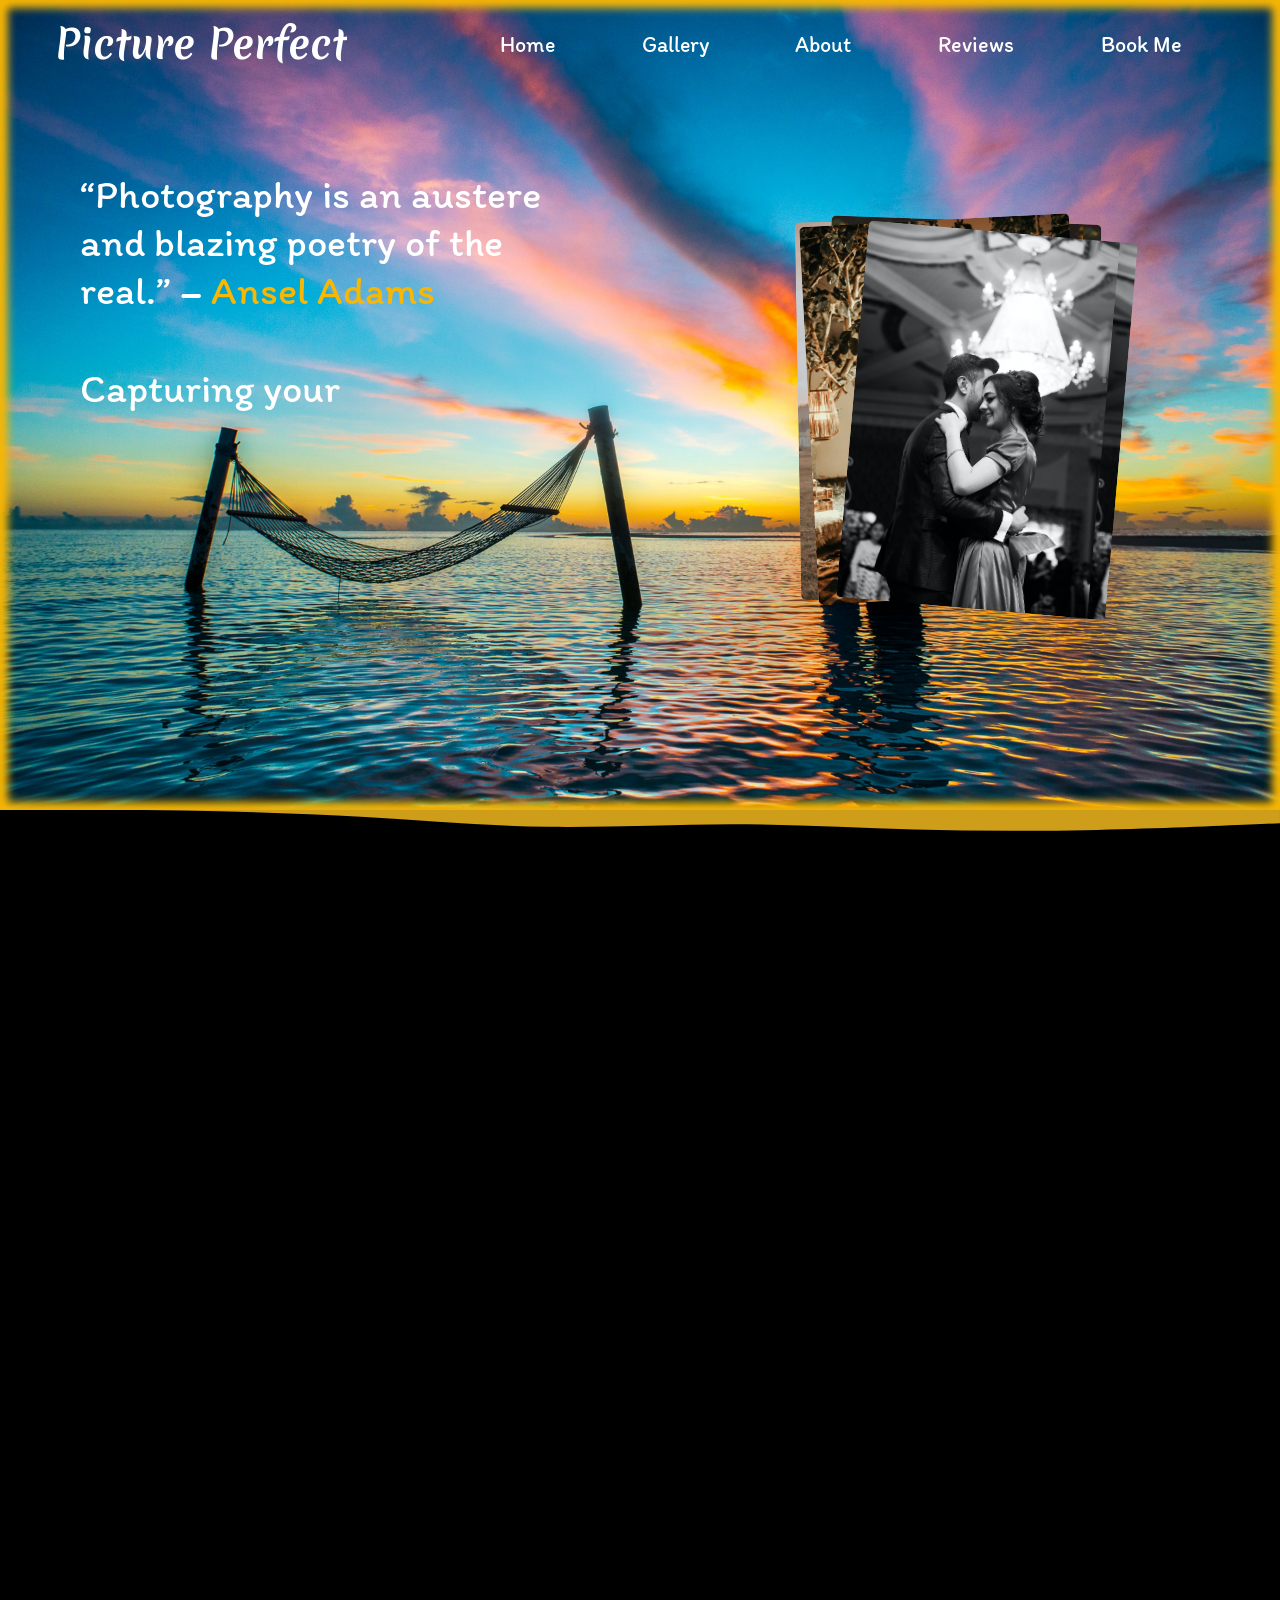
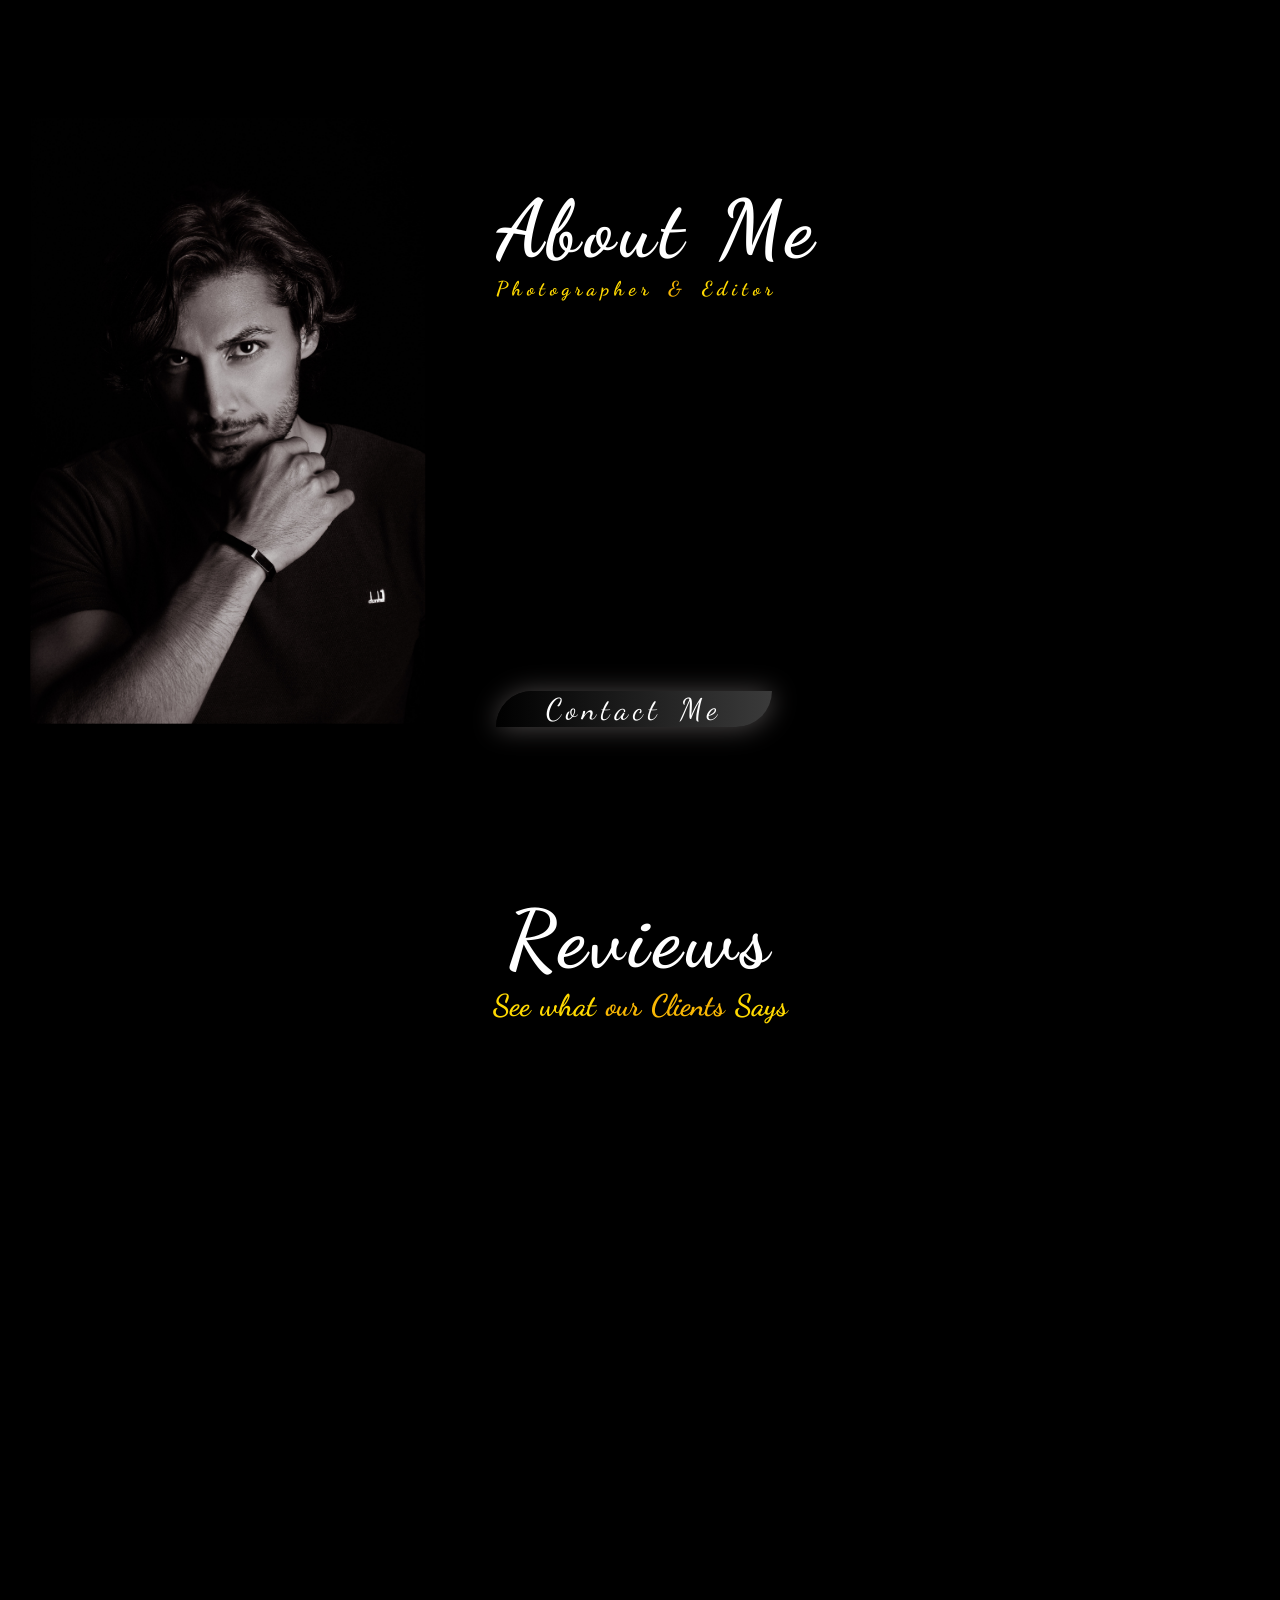
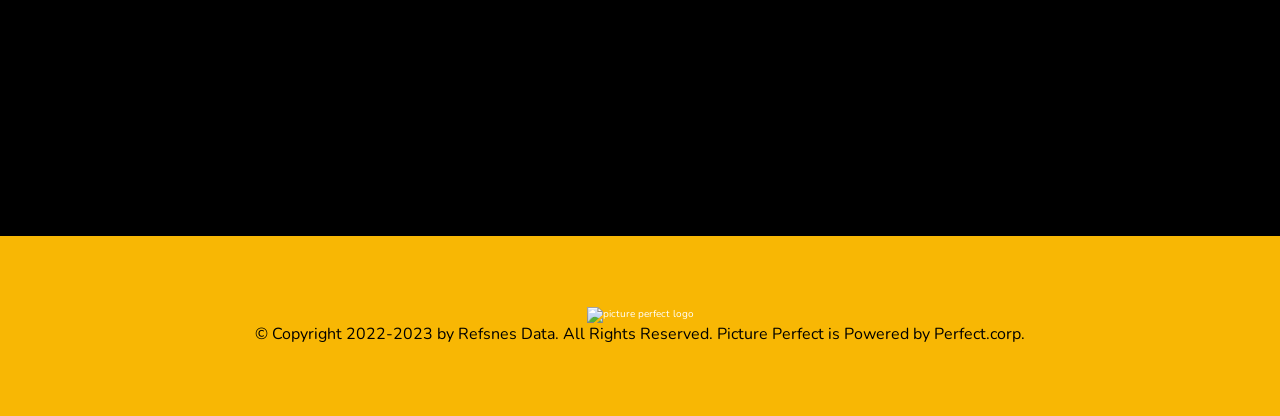
==== html/home.htm @ 1711f11c "fixed problem with connectivity with php" ====
<!DOCTYPE html>
<html lang="en">
  <head>
    <meta charset="UTF-8" />
    <meta http-equiv="X-UA-Compatible" content="IE=edge" />
    <meta name="viewport" content="width=device-width, initial-scale=1.0" />
    <!-- fav-icon -->
    <link
      rel="icon"
      type="image/png"
      href="../media/images/Review/fav-icon.ico"
    />
    <!-- loading scrren css -->
    <link rel="stylesheet" href="../css/Loader.css" />
    <!-- mouse trail css -->
    <link rel="stylesheet" href="../css/MouseTrailer.css" />
    <!-- home page css -->
    <link rel="stylesheet" href="../css/Home.css" />
    <!-- fading animation css -->
    <link rel="stylesheet" href="https://unpkg.com/aos@next/dist/aos.css" />
    <!-- image gallery css -->
    <link rel="stylesheet" href="../css/jquery.flipster.min.css" />
    <!-- Font Awesome Icon Library -->
    <link
      rel="stylesheet"
      href="https://cdnjs.cloudflare.com/ajax/libs/font-awesome/4.7.0/css/font-awesome.min.css"
    />
    <title>Picture Perfect</title>
    <!-- loading screen js -->
    <script src="../js/PreLoader.js" defer></script>
    <!-- mouse trail js -->
    <script src="../js/MouseTrailer.js" defer></script>
    <!-- home page related js -->
    <script src="../js/Home.js" defer></script>
  </head>
  <body>
    <!-- loader html -->
    <div class="loader"></div>

    <!-- mouse trail html -->
    <div id="trailer"></div>
    <!-- nav bar for mobile devices -->
    <div class="container">
      <a class="toogleBox">
        <span class="icon"></span>
      </a>
      <ul class="navItems">
        <li>
          <a href="#">
            <i class="fa fa-home" style="--i: 1"></i>
            <span style="--g: 1">home</span>
          </a>
        </li>
        <li>
          <a href="#">
            <i class="fa fa-home" style="--i: 2"></i>
            <span style="--g: 2">Gallery</span>
          </a>
        </li>
        <li>
          <a href="#">
            <i class="fa fa-user" style="--i: 3"></i>
            <span style="--g: 3">about</span>
          </a>
        </li>
        <li>
          <a href="#">
            <i class="fa fa-folder" style="--i: 4"></i>
            <span style="--g: 4">portfolio</span>
          </a>
        </li>
        <li>
          <a href="#">
            <i class="fa fa-globe" style="--i: 5"></i>
            <span style="--g: 5">blog</span>
          </a>
        </li>
      </ul>
    </div>
    <!-- header html includes nav bar and hero section -->
    <header id="Home">
      <nav>
        <h1>Picture Perfect</h1>
        <ul class="nav-bar-big">
          <li><a href="#Home">Home</a></li>
          <li><a href="#Gallery">Gallery</a></li>
          <li><a href="#About">About</a></li>
          <li><a href="../php/review.php">Reviews</a></li>
          <li><a href="../php/bookMe.php">Book Me</a></li>
        </ul>
      </nav>
      <section>
        <div class="main-text">
          <p class="main-quote">
            “Photography is an austere and blazing poetry of the real.” –
            <span class="quote-author">Ansel Adams</span>
          </p>
          <div>Capturing your</div>
          <div class="auto-type"></div>
        </div>
        <div class="main-img">
          <div class="card-group">
            <div class="little-card card"></div>
            <div class="big-card card"></div>
            <div class="little-card card"></div>
            <div class="big-card card"></div>
            <div class="little-card card"></div>
            <div class="big-card card"></div>
            <div class="little-card card"></div>
            <div class="big-card card"></div>
          </div>
        </div>
      </section>
    </header>

    <!-- small curver below hero section  -->
    <div class="spacer layer1"></div>
    <main>
      <!-- gallery section which got changed to category section at later point so dont get confused by attribute names -->
      <section id="Gallery" data-aos="fade-right">
        <h2 class="-heading">Category</h2>
        <h5 class="-sub-heading">Choose <span>your</span> Occasion</h5>
        <div>
          <div id="image-track">
            <img
              class="gallery-image"
              src="../media/images/Header/image1.jpg"
              draggable="false"
            />
            <img
              class="gallery-image"
              src="../media/images/Header/image2.jpg"
              draggable="false"
            />
            <img
              class="gallery-image"
              src="../media/images/Header/image3.jpg"
              draggable="false"
            />
            <img
              class="gallery-image"
              src="../media/images/Header/image4.jpg"
              draggable="false"
            />
            <img
              class="gallery-image"
              src="../media/images/Header/image5.jpg"
              draggable="false"
            />
            <img
              class="gallery-image"
              src="../media/images/Header/image6.jpg"
              draggable="false"
            />
            <img
              class="gallery-image"
              src="../media/images/Header/image7.jpg"
              draggable="false"
            />
            <img
              class="gallery-image"
              src="../media/images/Header/image8.jpg"
              draggable="false"
            />
          </div>
        </div>
        <!-- small curver below Category section  -->
        <div class="spacer layer1"></div>
      </section>

      <!-- about section of home page -->
      <section id="About">
        <article>
          <div class="about-image">
            <img
              src="../media/images/about/image1.jpg"
              alt="Image of Photographer"
            />
          </div>
          <div class="about-content">
            <h2 class="-heading">About <span class="me-text">Me</span></h2>
            <h5 class="sub-heading">Photographer <span>&</span> Editor</h5>
            <p class="about-text" data-aos="fade-left">
              My name is Mugambo and i am the photographer you are hearing about
              from everyone. All my qualification are of no value as my work can
              talk for me, atleast thats what i believe. I am good with all
              types of Occasion both as a guest and as a photographer clicking
              your photos like a chad in the corner. I hope that you like to
              work with best people and so you will contact me
            </p>
            <a class="anchor-btn" href="#" draggable="false">Contact Me</a>
          </div>
        </article>
      </section>

      <!-- static review section of page -->
      <section id="Reviews">
        <h2 class="-heading">Reviews</h2>
        <h5 class="-sub-heading">See what <span>our Clients</span> Says</h5>
        <div class="client-reviews">
          <div data-aos="fade-right">
            <div class="review">
              <div class="review-img"></div>
              <div class="reviewer-name">Narendra Modi</div>
              <div class="star">
                <span class="fa fa-star rating-checked"></span>
                <span class="fa fa-star rating-checked"></span>
                <span class="fa fa-star rating-checked"></span>
                <span class="fa fa-star rating-checked"></span>
                <span class="fa fa-star rating-checked"></span>
              </div>
              <p class="reviewer-comment">
                Lorem ipsum dolor sit amet consectetur, adipisicing elit. A id
                odit eos? Voluptate enim ipsum id autem neque incidunt, eveniet
                odit dignissimos minus mollitia sunt aut a numquam dolorum quia
                doloribus quidem? Provident, hic itaque! Numquam in magnam
                aliquid corrupti dolore? Molestiae dolorem quod sapiente repella
              </p>
            </div>
          </div>
          <div data-aos="fade-left">
            <div class="review">
              <div class="review-img"></div>
              <div class="reviewer-name">Narendra Modi</div>
              <div class="star">
                <span class="fa fa-star rating-checked"></span>
                <span class="fa fa-star rating-checked"></span>
                <span class="fa fa-star rating-checked"></span>
                <span class="fa fa-star rating-checked"></span>
                <span class="fa fa-star"></span>
              </div>
              <p class="reviewer-comment">
                Lorem ipsum dolor sit amet consectetur, adipisicing elit. A id
                odit eos? Voluptate enim ipsum id autem neque incidunt, eveniet
                odit dignissimos minus mollitia sunt aut a numquam dolorum quia
                doloribus quidem? Provident, hic itaque! Numquam in magnam
                aliquid corrupti dolore? Molestiae dolorem quod sapiente repella
              </p>
            </div>
          </div>
          <div data-aos="fade-right">
            <div class="review">
              <div class="review-img"></div>
              <div class="reviewer-name">Narendra Modi</div>
              <div class="star">
                <span class="fa fa-star rating-checked"></span>
                <span class="fa fa-star rating-checked"></span>
                <span class="fa fa-star rating-checked"></span>
                <span class="fa fa-star rating-checked"></span>
                <span class="fa fa-star rating-checked"></span>
              </div>
              <p class="reviewer-comment">
                Lorem ipsum dolor sit amet consectetur, adipisicing elit. A id
                odit eos? Voluptate enim ipsum id autem neque incidunt, eveniet
                odit dignissimos minus mollitia sunt aut a numquam dolorum quia
                doloribus quidem? Provident, hic itaque! Numquam in magnam
                aliquid corrupti dolore? Molestiae dolorem quod sapiente repella
              </p>
            </div>
          </div>
          <div data-aos="fade-left">
            <div class="review">
              <div class="review-img"></div>
              <div class="reviewer-name">Narendra Modi</div>
              <div class="star">
                <span class="fa fa-star rating-checked"></span>
                <span class="fa fa-star rating-checked"></span>
                <span class="fa fa-star rating-checked"></span>
                <span class="fa fa-star rating-checked"></span>
                <span class="fa fa-star"></span>
              </div>
              <p class="reviewer-comment">
                Lorem ipsum dolor sit amet consectetur, adipisicing elit. A id
                odit eos? Voluptate enim ipsum id autem neque incidunt, eveniet
                odit dignissimos minus mollitia sunt aut a numquam dolorum quia
                doloribus quidem? Provident, hic itaque! Numquam in magnam
                aliquid corrupti dolore? Molestiae dolorem quod sapiente repella
              </p>
            </div>
          </div>
        </div>
      </section>
    </main>

    <!-- footer section of home page -->
    <footer>
      <div>
        <img
          class="logo"
          src="../media/images/Header/Logo.png"
          alt="picture perfect logo"
        />
      </div>
      <div class="footer-content">
        &copy; Copyright 2022-2023 by Refsnes Data. All Rights Reserved. Picture
        Perfect is Powered by Perfect.corp.
      </div>
    </footer>
    <!-- hero section auto typing text js code -->
    <script src="https://cdn.jsdelivr.net/npm/typed.js@2.0.12"></script>
    <!-- fading animation through out page js code -->
    <script src="https://unpkg.com/aos@next/dist/aos.js"></script>
    <!-- jquery is a dependency for image slider section -->
    <script src="https://code.jquery.com/jquery-2.2.4.min.js"></script>
    <!-- category section image slider js code -->
    <script src="../js/jquery.flipster.min.js"></script>
  </body>
</html>
---- css/Loader.css ----
.loader{
    position:fixed;
    top:0;
    left:0;
    width: 100vw;
    height:100vh;
    display: flex;
    justify-content: center;
    align-items: center;
    background-color: rgb(21, 20, 22);
    transition: opacity 0.75%,visibility 0.75s;
    z-index: 100000;
}

.loader-hidden{
    opacity:0;
    visibility: hidden;
}

.loader::after{
    content: "";
    width: 75px;
    height: 75px;
    border: 15px solid #d8cece;
    border-top-color: #7449f5;
    border-radius: 50%;
    animation: loading .75s ease infinite;
}

@keyframes loading {
    from{
        transform:rotate(0turn);
    }
    to{
        transform: rotate(1turn);
    }
}
---- css/MouseTrailer.css ----
#trailer{
    height:20px;
    width:20px;
    background-color:white;
    border-radius: 50%;
    position: fixed;
    left: 0px;
    top: 0px;
    z-index: 10000;
    pointer-events: none;
    opacity: 0;
    transition: opacity 500ms ease;
}

body:hover > #trailer{
    opacity: .3;
}
---- css/Home.css ----
/* Fonts used in Home page */
@import url("https://fonts.googleapis.com/css2?family=Nunito:ital,wght@0,400;0,700;1,400;1,700&display=swap");
@import url("https://fonts.googleapis.com/css2?family=Itim&display=swap");
@import url("https://fonts.googleapis.com/css2?family=Dancing+Script&family=Itim&display=swap");
@import url("https://fonts.googleapis.com/css2?family=Merienda:wght@900&display=swap");

/* resetting default values of browser  */
* {
  margin: 0;
  padding: 0;
  border: 0;
  box-sizing: border-box;
  scroll-behavior: smooth;
}
a {
  color: unset;
  text-decoration: none;
}

/* decalring variables that going to be used through out home page */
:root {
  font-size: 62.5%;
  --website-background-default-color: rgb(0, 0, 0);
  --website-text-default-color: white;
  --black: black;
  --linear-grad: linear-gradient(#000000, var(--changing-text-color));
  --nav-item-color: rgb(255, 255, 255);
  --main-image-height: 90vh;
  --main-heading-font-size: 4rem;
  --nav-components: 2.2rem;
  --changing-text-color: #f8b704;
  --changing-text-size: 5rem;
  --border: 0.1rem;
  --border-radius: 0.5rem;
  --secondary-headings: 3rem;
  --special-margin: 5rem;
  --aspect-ratio: 16/9;
  --font-itim: "Itim", cursive;
  --font-currsive: "Dancing Script", cursive;
  --font-Nunito: "Nunito", sans-serif;
  --width-100vw: 100vw;
  --letter-spacing: 5px;
  --gap: 1vmin;
  --text-size: 3rem;
  --word-spacing: 0.5rem;
  --medium: medium;
}

::selection {
  background: hsla(50, 3%, 42%, 0.555);
}

body {
  font-family: var(--font-Nunito);
  overflow-x: hidden;
  background-color: var(--website-background-default-color);
  color: var(--website-text-default-color);
}

/* scrollbar design code here */
body::-webkit-scrollbar {
  width: 0.3rem;
}

body::-webkit-scrollbar-track {
  background-color: var(--changing-text-color);
}

body::-webkit-scrollbar-thumb {
  background-color: rgb(45, 85, 104);
  border-radius: var(--border-radius);
}

/* header section code including nav bar and hero section  */
header {
  background-image: url('../media/images/Header/main-img.jpg');
  background-size: cover;
  position: relative;
  width: var(--width-100vw);
  height: var(--main-image-height);
  font-family: var(--font-itim);
  box-shadow: 0 0 8px 8px var(--changing-text-color) inset;
}

header::after {
  content: "";
  position: absolute;
  top: 0;
  left: 0;
  height: inherit;
  width: inherit;
  /* background-color: rgb(0, 0, 0); */
  z-index: 1;
  /* opacity: 0.3; */
}

nav {
  margin-top: 1.5rem;
  position: absolute;
  top: 0;
  left: 0;
  width: var(--width-100vw);
  display: flex;
  justify-content: space-around;
  z-index: 2;
}

nav h1 {
  cursor: pointer;
  background-image: linear-gradient(
    45deg,
    rgb(255, 255, 255),
    rgb(255, 255, 255)
  );
  -webkit-background-clip: text;
  background-clip: text;
  color: transparent;
  font-family: "Merienda", cursive;
  font-size: var(--main-heading-font-size);
  z-index: 2;
}

nav ul {
  width: 60vw;
  list-style-type: none;
  display: flex;
  justify-content: space-around;
  align-items: center;
  font-size: var(--nav-components);
}

nav ul li {
  color: var(--nav-item-color);
  cursor: pointer;
  transition: all 0.2s ease-in-out;
  position: relative;
}

nav h1:hover {
  background-image: linear-gradient(
    45deg,
    rgb(255, 255, 255),
    var(--changing-text-color)
  );
  -webkit-background-clip: text;
  background-clip: text;
  color: transparent;
}

nav ul li::after {
  content: "";
  width: 0;
  height: 0;
  position: absolute;
  top: 100%;
  left: 50%;
  background-color: var(--changing-text-color);
  opacity: 0;
  transition: all 0.2s ease-in-out;
}

nav ul li:hover::after {
  content: "";
  width: 98%;
  height: 0.1rem;
  transform: translateX(-50%);
  background-color: var(--changing-text-color);
  opacity: 1;
}

nav ul li:hover {
  color: var(--changing-text-color);
  transform: scale(1.1, 1.1);
}

/* nav bar for mobile screens */

.container {
  height: 70px;
  width: 70px;
  background-color: #000000;
  border-radius: 50px;
  position: relative;
  transition: 0.4s ease;
  display: none;
  z-index: 1000;
}

.container.active {
  height: 420px;
}

.toogleBox {
  position: relative;
  display: block;
  height: 70px;
  width: 70px;
  border-radius: 50%;
}
.icon {
  position: absolute;
  height: 4px;
  width: 35px;
  top: 50%;
  left: 50%;
  transform: translate(-50%, -50%);
  background-color: rgb(255, 255, 255);
  border-radius: 50px;
}

.toogleBox.active .icon {
  width: 0;
}

.icon::before,
.icon::after {
  position: absolute;
  content: "";
  height: 4px;
  width: 35px;
  left: 50%;
  transform: translate(-50%, -50%);
  background-color: rgb(255, 255, 255);
  border-radius: 50px;
  transition: 0.3s;
}

.icon::before {
  top: 12px;
}

.icon::after {
  bottom: 8px;
}

.toogleBox.active .icon::before {
  width: 40px;
  transform: translate(-25px, 4px) rotate(45deg);
  transform-origin: right;
}

.toogleBox.active .icon::after {
  width: 40px;
  transform: translate(-25px, -5px) rotate(-45deg);
  transform-origin: right;
}

.navItems {
  width: 100%;
  visibility: hidden;
}

.container.active .navItems {
  visibility: visible;
}

li a i {
  position: relative;
  display: block;
  font-size: 18px;
  color: white;
  padding: 25px 0;
  width: 100%;
  text-align: center;
}

li a i::after {
  position: absolute;
  content: "";
  top: 50%;
  right: 0;
  width: 0x;
  height: 50%;
  transform: translateY(-50%);
  background-color: var(--changing-text-color);
  border-radius: 8px 0 0 8px;
}

li:hover a i::after {
  width: 8px;
  transition: 0.3s;
}

.container.active .navItems li a i {
  transform: scale(1);
  transition: 0.4s ease;
  color: rgb(255, 255, 255);
  transition-delay: calc(0.08s * var(--i));
}

.container.active .navItems li:hover a i {
  transition: 0.2s ease;
  color: var(--changing-text-color);
}

li a span {
  position: absolute;
  color: white;
  margin: 22px 0;
  font-size: 2rem;
  font-weight: 500;
  letter-spacing: 2px;
  background-color: rgba(0, 0, 0, 0.479);
  padding: 0 10px;
  border-radius: 50px;
}

.container.active .navItems li a span {
  transform: translateX(15px);
  transition: 0.4s ease;
  transition-delay: calc(0.08s * var(--g));
}

.container.active .navItems li:hover a span {
  transform: translateX(30px);
  transition: 0.2s ease;
  color: var(--changing-text-color);
}

header section {
  height: inherit;
  position: absolute;
  top: 7rem;
  width: var(--width-100vw);
  left: 0;
  display: flex;
  z-index: 2;
}

.main-text {
  width: 50%;
  font-size: var(--main-heading-font-size);
  color: var(--nav-item-color);
  padding: 10rem 8rem;
}

.main-quote {
  margin-bottom: 5rem;
}

.quote-author {
  color: var(--changing-text-color);
}

.auto-type {
  display: inline-block;
  font-size: var(--changing-text-size);
  color: var(--changing-text-color);
  font-weight: bold;
}

.main-img {
  width: 50%;
  display: grid;
  place-items: center;
}

.card-group,
.card {
  aspect-ratio: 5/7;
}

.card-group,
.big-card {
  width: 30vmin;
}

.card-group {
  position: absolute;
  top: 15rem;
}

.card {
  border-radius: var(--border-radius);
  position: absolute;
  transition: transform 800ms cubic-bezier(0.05, 0.43, 0.25, 0.95);
}

.big-card {
  width: 30vmin;
}

.big-card:nth-child(2) {
  background-image: url("../media/images/Header/image4.jpg");
  background-size: contain;
  transform: translateX(-10%) rotate(-1deg);
}

.big-card:nth-child(4) {
  background-image: url("../media/images/Header/image5.jpg");
  background-size: contain;
  transform: rotate(2deg);
}

.big-card:nth-child(6) {
  background-image: url("../media/images/Header/image3.jpg");
  background-size: contain;
  transform: translateX(-6%) rotate(-3deg);
}

.big-card:nth-child(8) {
  background-image: url("../media/images/Header/image1.jpg");
  background-size: contain;
  transform: translate(10%, 3%) rotate(5deg);
}

.card-group:hover > .card {
  box-shadow: -2vmin 2vmin 3vmin var(--website-background-default-color);
}

.card-group:hover > .big-card:nth-child(2) {
  transform: translate(-75%, 16%) rotate(-24deg);
}

.card-group:hover > .big-card:nth-child(4) {
  transform: translate(-25%, 8%) rotate(-8deg);
}

.card-group:hover > .big-card:nth-child(6) {
  transform: translate(25%, 8%) rotate(8deg);
}

.card-group:hover > .big-card:nth-child(8) {
  transform: translate(75%, 16%) rotate(24deg);
}

.little-card {
  width: 12vmin;
  top: 50%;
  left: 50%;
  transform: translate(-50%, -50%);
}

.little-card:nth-child(1) {
  background-image: url("../media/images/Header/image2.jpg");
  background-size: contain;
}

.little-card:nth-child(3) {
  background-image: url("../media/images/Header/image6.jpg");
  background-size: contain;
}

.little-card:nth-child(5) {
  background-image: url("../media/images/Header/image7.jpg");
  background-size: contain;
}

.little-card:nth-child(7) {
  background-image: url("../media/images/Header/image8.jpg");
  background-size: contain;
}

.card-group:hover > .little-card:nth-child(1) {
  transform: translate(200%, -160%) rotate(-15deg);
}

.card-group:hover > .little-card:nth-child(3) {
  transform: translate(160%, 140%) rotate(15deg);
}

.card-group:hover > .little-card:nth-child(5) {
  transform: translate(-200%, -150%) rotate(15deg);
}

.card-group:hover > .little-card:nth-child(7) {
  transform: translate(-280%, 140%) rotate(-15deg);
}

/* gallery section of page (remember that its now a category section but names are related to gallery) */

main #Gallery {
  font-family: var(--font-currsive);
  background-image: var(--linear-grad);
}

.-heading {
  letter-spacing: var(--letter-spacing);
}
.-heading {
  font-size: 8rem;
  text-align: center;
}
.-sub-heading {
  font-size: 3rem;
  color: rgb(255, 217, 0);
  text-align: center;
  word-spacing: 2px;
  margin-bottom: var(--special-margin);
}
.-sub-heading > span {
  color: var(--changing-text-color);
}
#image-track {
  display: flex;
  gap: var(--gap);
  padding: var(--gap);
}

.gallery-image {
  width: 40vmin;
  height: 56vmin;
  cursor: pointer;
  object-fit: cover;
  object-position: center;
  border-radius: var(--border-radius);
}

.gallery-image:hover {
  transform: scale(1.05);
}

/* about section of home page */

#About article {
  margin: var(--special-margin);
  display: flex;
  height: 60vh;
  gap: 5rem;
}

article .about-image {
  width: 35%;
  position: relative;
  border-radius: 10rem 0 10rem 0;
}

.about-image > img {
  position: absolute;
  top: 50%;
  left: 45%;
  transform: translate(-50%, -50%);
  width: 100%;
}
.about-content .-heading {
  font-size: 8rem;
  text-align: left;
  margin-bottom: 0;
}

.about-content .sub-heading {
  font-size: 2rem;
  color: rgb(255, 217, 0);
}
.sub-heading > span {
  color: var(--changing-text-color);
}
article .about-content {
  padding-top: 3rem;
  font-family: var(--font-currsive);
  font-size: var(--text-size);
  text-align: justify;
  width: 65%;
  word-spacing: var(--word-spacing);
  letter-spacing: var(--letter-spacing);
}

.about-text {
  margin-bottom: 3rem;
}

.anchor-btn {
  background-image: linear-gradient(90deg, black, #91919167);
  border-radius: 5rem 0 5rem 0;
  padding: 0 5rem;
  color: white;
  box-shadow: 0.1vmin 0.1vmin 3vmin rgb(77, 73, 73);
  transition: all 200ms ease-in-out;
}

.anchor-btn:hover {
  background-image: linear-gradient(90deg, black, #919191);
  box-shadow: 0.1vmin 0.1vmin 3vmin rgb(109, 103, 103);
}

.anchor-btn:active {
  box-shadow: inset 0.1vmin 0.1vmin rgb(102, 99, 99);
}

/* review section of page */
#Reviews {
  margin-top: 20rem;
  font-family: var(--font-currsive);
}

.client-reviews {
  display: grid;
  grid-template-columns: 1fr 1fr;
  gap: 1rem;
  padding: 5rem;
}

.review {
  width: 95%;
  background: #2c2c2b;
  border-radius: 16px;
  border: 1px solid rgba(0, 0, 0, 0.3);
  padding: 5%;
  position: relative;
  transition: all 0.2s ease-in-out;
}

.review:hover {
  transform: scale(1.02);
}

.review .review-img {
  width: 70px;
  height: 70px;
  border-radius: 50%;
  background-image: url("../media/images/Review/image2.jpg");
  background-size: cover;
}

.reviewer-name {
  font-size: var(--secondary-headings);
}

.star {
  position: absolute;
  top: 20%;
  left: 85%;
}

.rating-checked {
  color: var(--changing-text-color);
}

.reviewer-comment {
  font-size: var(--medium);
  font-family: var(--font-Nunito);
  transition: all 0.2s ease-in-out;
}

/* footer section of page */

footer {
  display: flex;
  flex-flow: column;
  justify-content: center;
  align-items: center;
  margin-top: 10rem;
  width: 100vw;
  height: 20vh;
  background-color: var(--changing-text-color);
}

footer > div {
  display: flex;
  justify-content: center;
}

.logo {
  max-width: clamp(200px, 30%, 30vw);
  height: auto;
}

footer .footer-content {
  color: var(--black);
  font-size: var(--medium);
  margin: 0 0.5rem;
}

/* curves below hero and category section of page code  */
.spacer{
  aspect-ratio: 960/70;
  background-repeat: no-repeat;
  background-position: center;
  background-size: cover;
}

.layer1 {
  background-image: url("../media/images/Header/wave-haikei.svg");
}

@media screen and (max-width:1035px) {
  .container {
    display: block;
    position: fixed;
    top: 10%;
    left: 10%;
    transform: translate(-50%, 0);
  }
  .nav-bar-big,
  .main-quote {
    display: none;
  }
  .main-text {
    margin-top: 10%;
  }

  #About article {
    flex-flow: column;
  }

  article .about-image {
    display: none;
  }
  article .about-content {
    width: 100%;
    position: relative;
  }
  .about-content > .-heading {
    text-align: center;
  }
  .sub-heading {
    text-align: center;
  }
  .anchor-btn {
    position: absolute;
    left: 50%;
    transform: translate(-50%, 0);
  }
  .star {
    position: absolute;
    top: 20%;
    left: 70%;
  }
}

@media screen and (max-width:680px) {
  .main-img{
    display: none;
  }

  .main-text{
    text-align: center;
    width: 100%;
  }
  .anchor-btn{
    display: none;
  }
  .client-reviews {
    display: grid;
    grid-template-columns: 1fr;
    gap: 1rem;
    padding: 5rem;
  }
}

@media screen and (max-width:556px) {

  .about-text{
    font-size: 25px;
  }

}

@media screen and (max-width:460px) {

  .about-text{
    font-family: var(--font-Nunito);
    font-size: 18px;
    word-spacing:0;
    letter-spacing:0;
  }
  .me-text{
    display: none;
  }

  footer{
    height: 30vh;
  }

}

@media screen and (max-height:414px) {

  .main-img{
    display: none;
  }

  .main-text{
    text-align: center;
    width: 100%;
  }
  .anchor-btn{
    display: none;
  }
  .client-reviews {
    display: grid;
    grid-template-columns: 1fr;
    gap: 1rem;
    padding: 5rem;
  }

  .main-text{
    padding:0;
  }

  .about-text{
    font-size: 30px;
    word-spacing:0;
    letter-spacing:0;
  }

  footer{
    height: 50vh;
  }

}
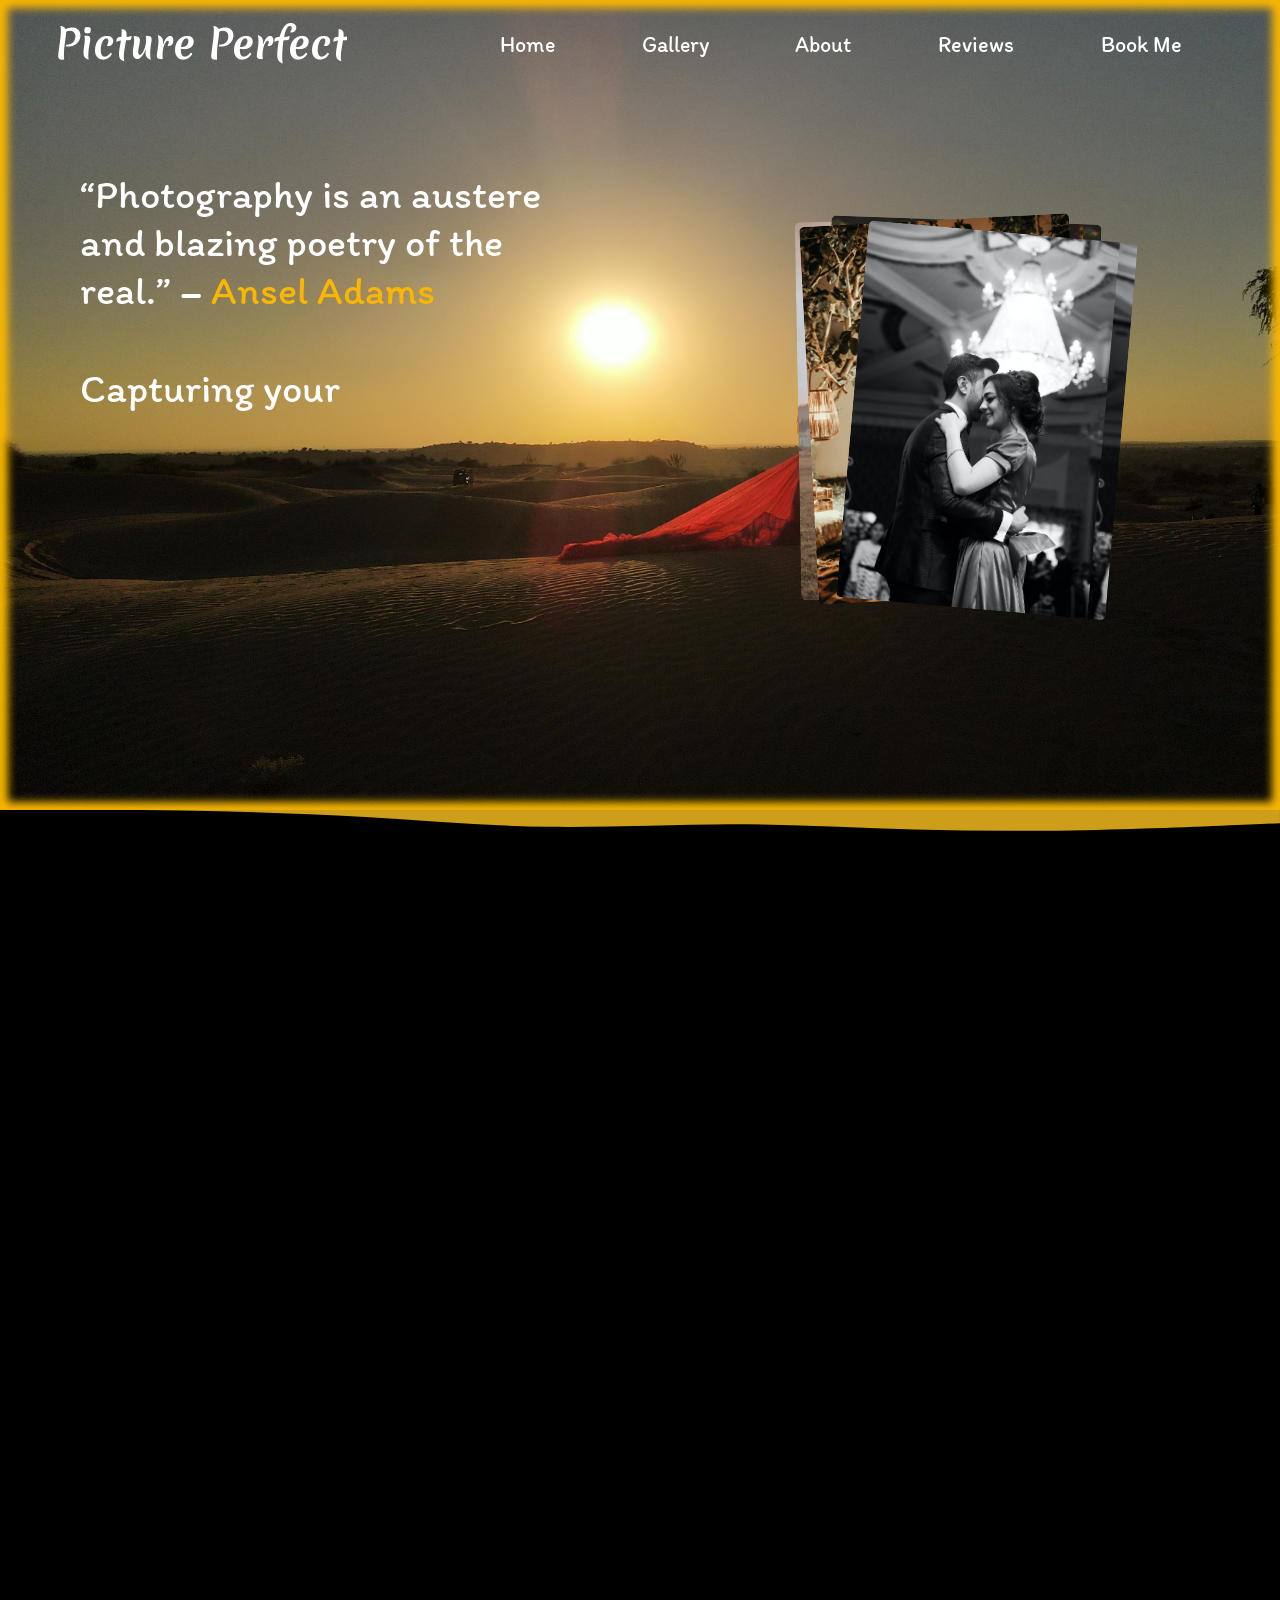
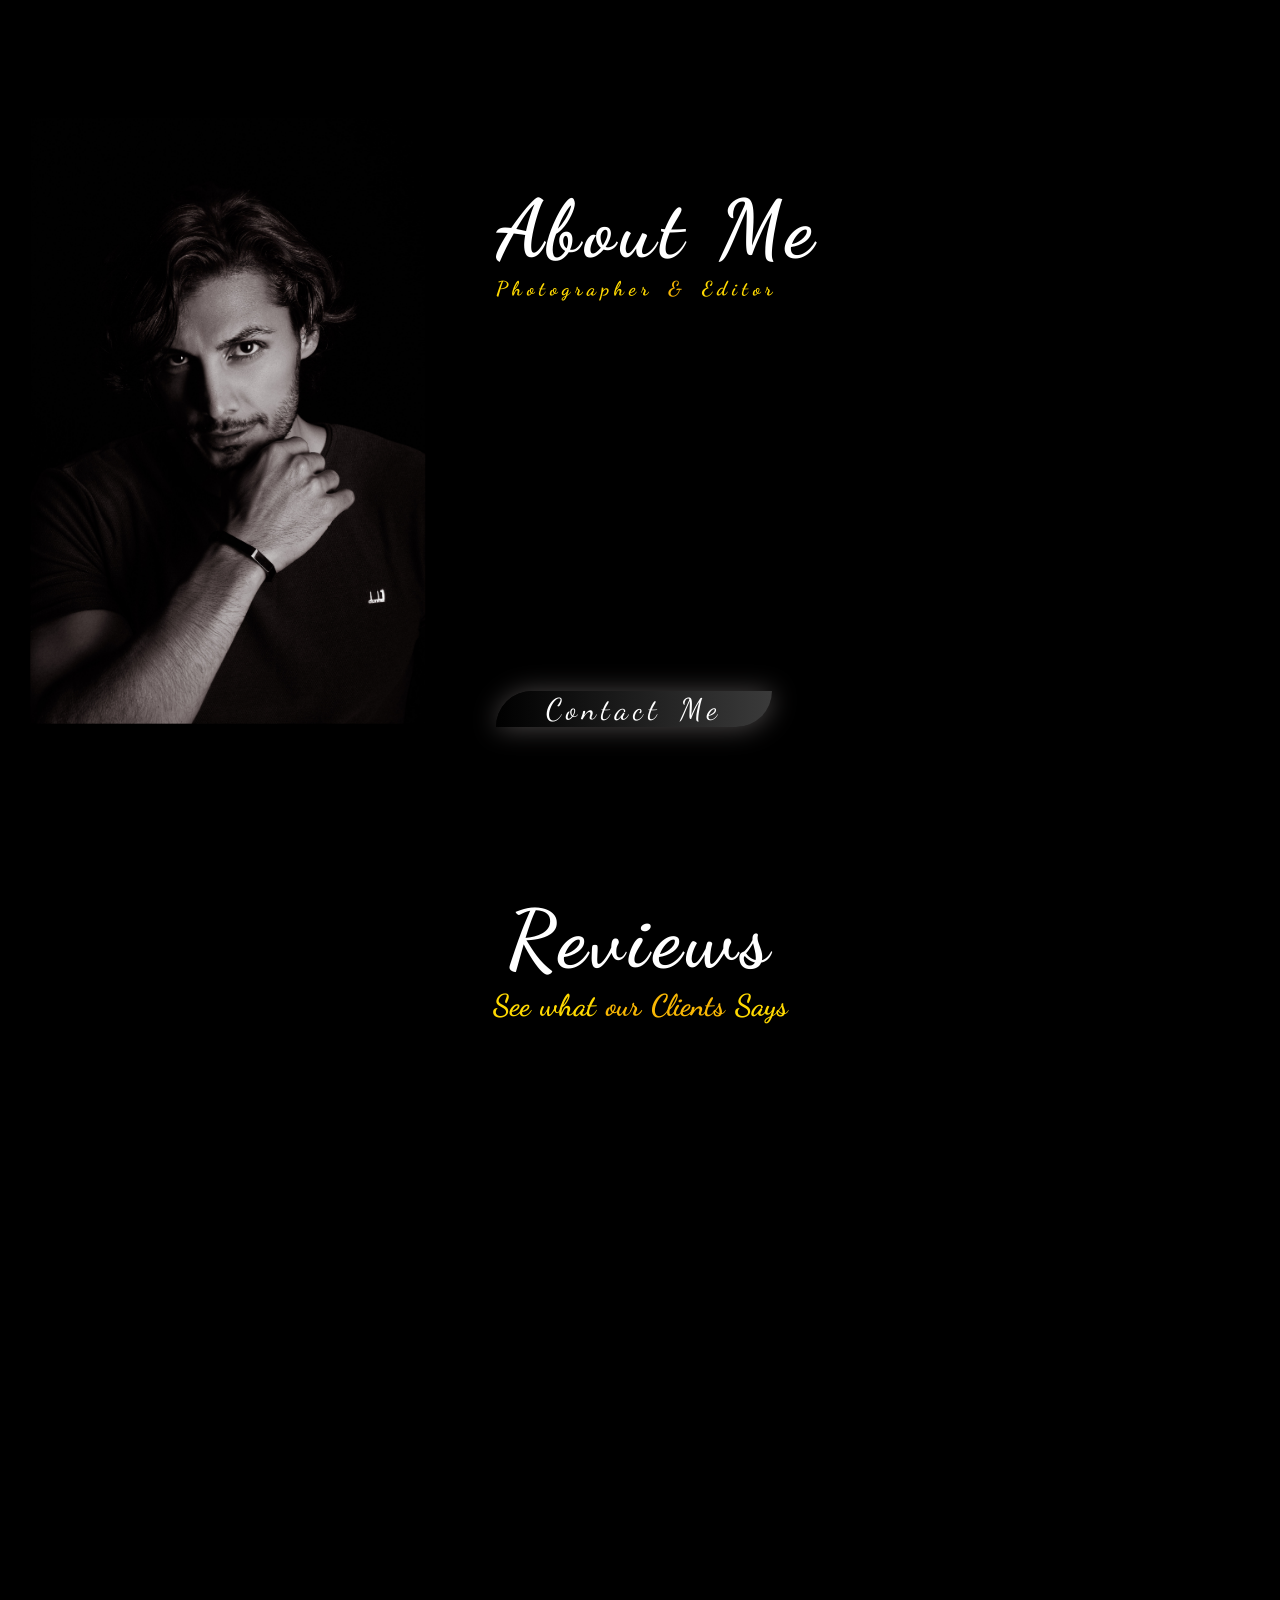
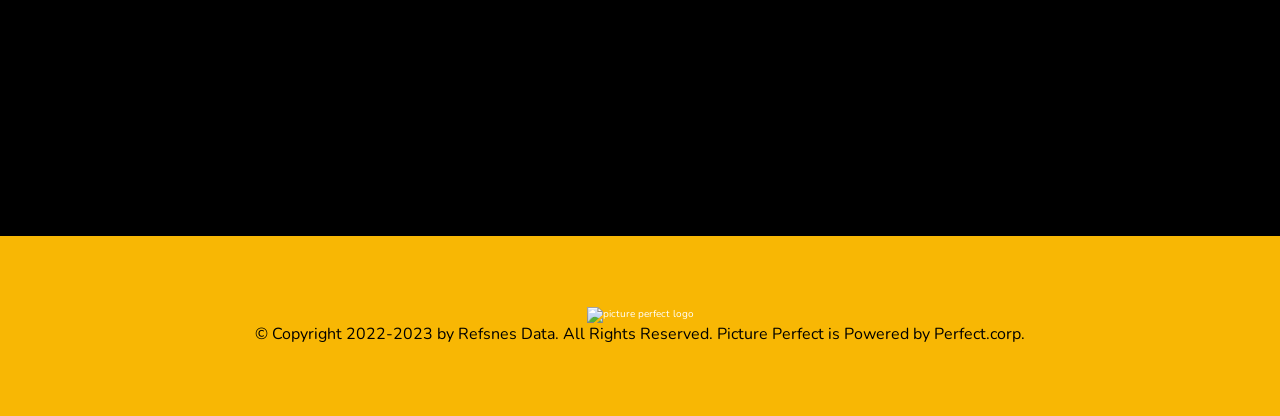
==== commit 92e5d7c2: "book me page and Payment Gateaway attached" ====
--- a/html/home.htm
+++ b/html/home.htm
@@ -87,7 +87,7 @@
           <li><a href="#Gallery">Gallery</a></li>
           <li><a href="#About">About</a></li>
           <li><a href="../php/review.php">Reviews</a></li>
-          <li><a href="../php/bookMe.php">Book Me</a></li>
+          <li><a href="../php/bookMe/bookMe.php">Book Me</a></li>
         </ul>
       </nav>
       <section>
--- a/css/Home.css
+++ b/css/Home.css
@@ -91,7 +91,7 @@
   width: inherit;
   /* background-color: rgb(0, 0, 0); */
   z-index: 1;
-  /* opacity: 0.3; */
+  /* opacity: 0.5; */
 }
 
 nav {
@@ -316,7 +316,7 @@
   transition: 0.2s ease;
   color: var(--changing-text-color);
 }
-
+/* hero section */
 header section {
   height: inherit;
   position: absolute;
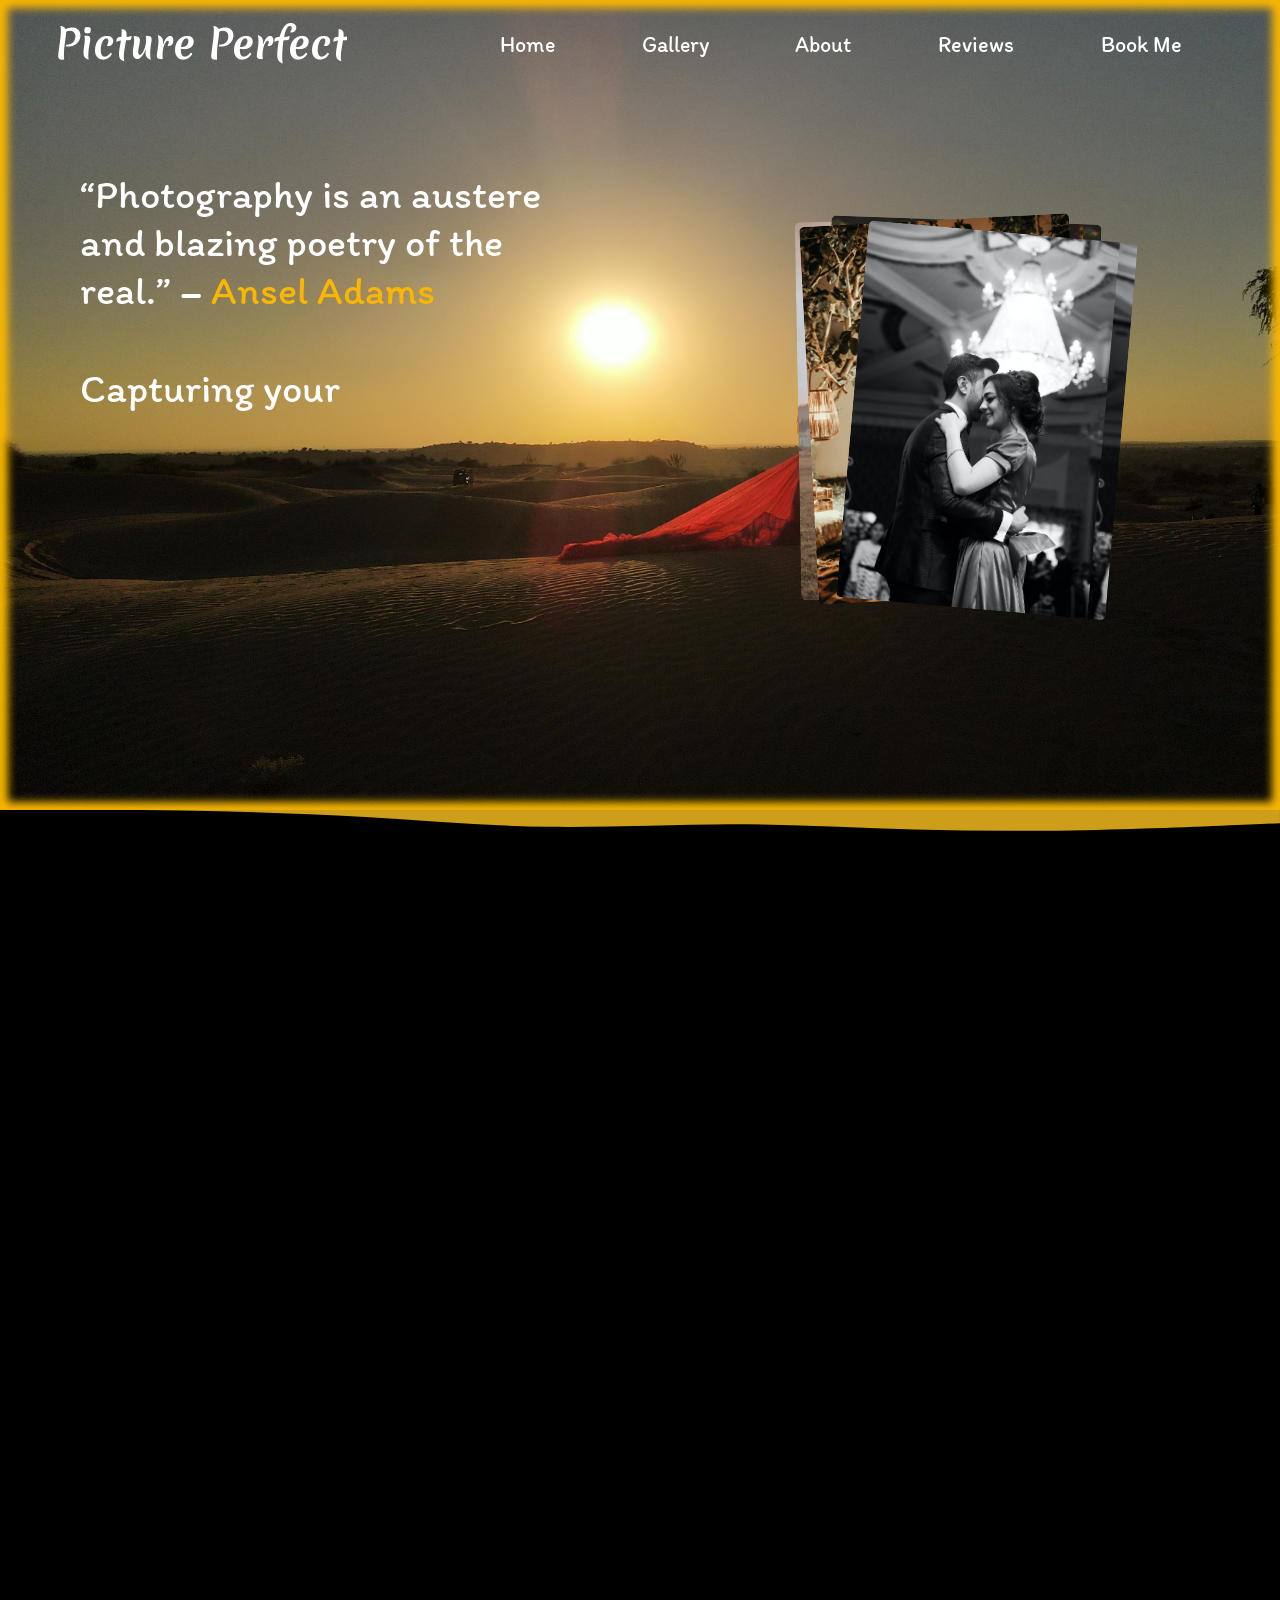
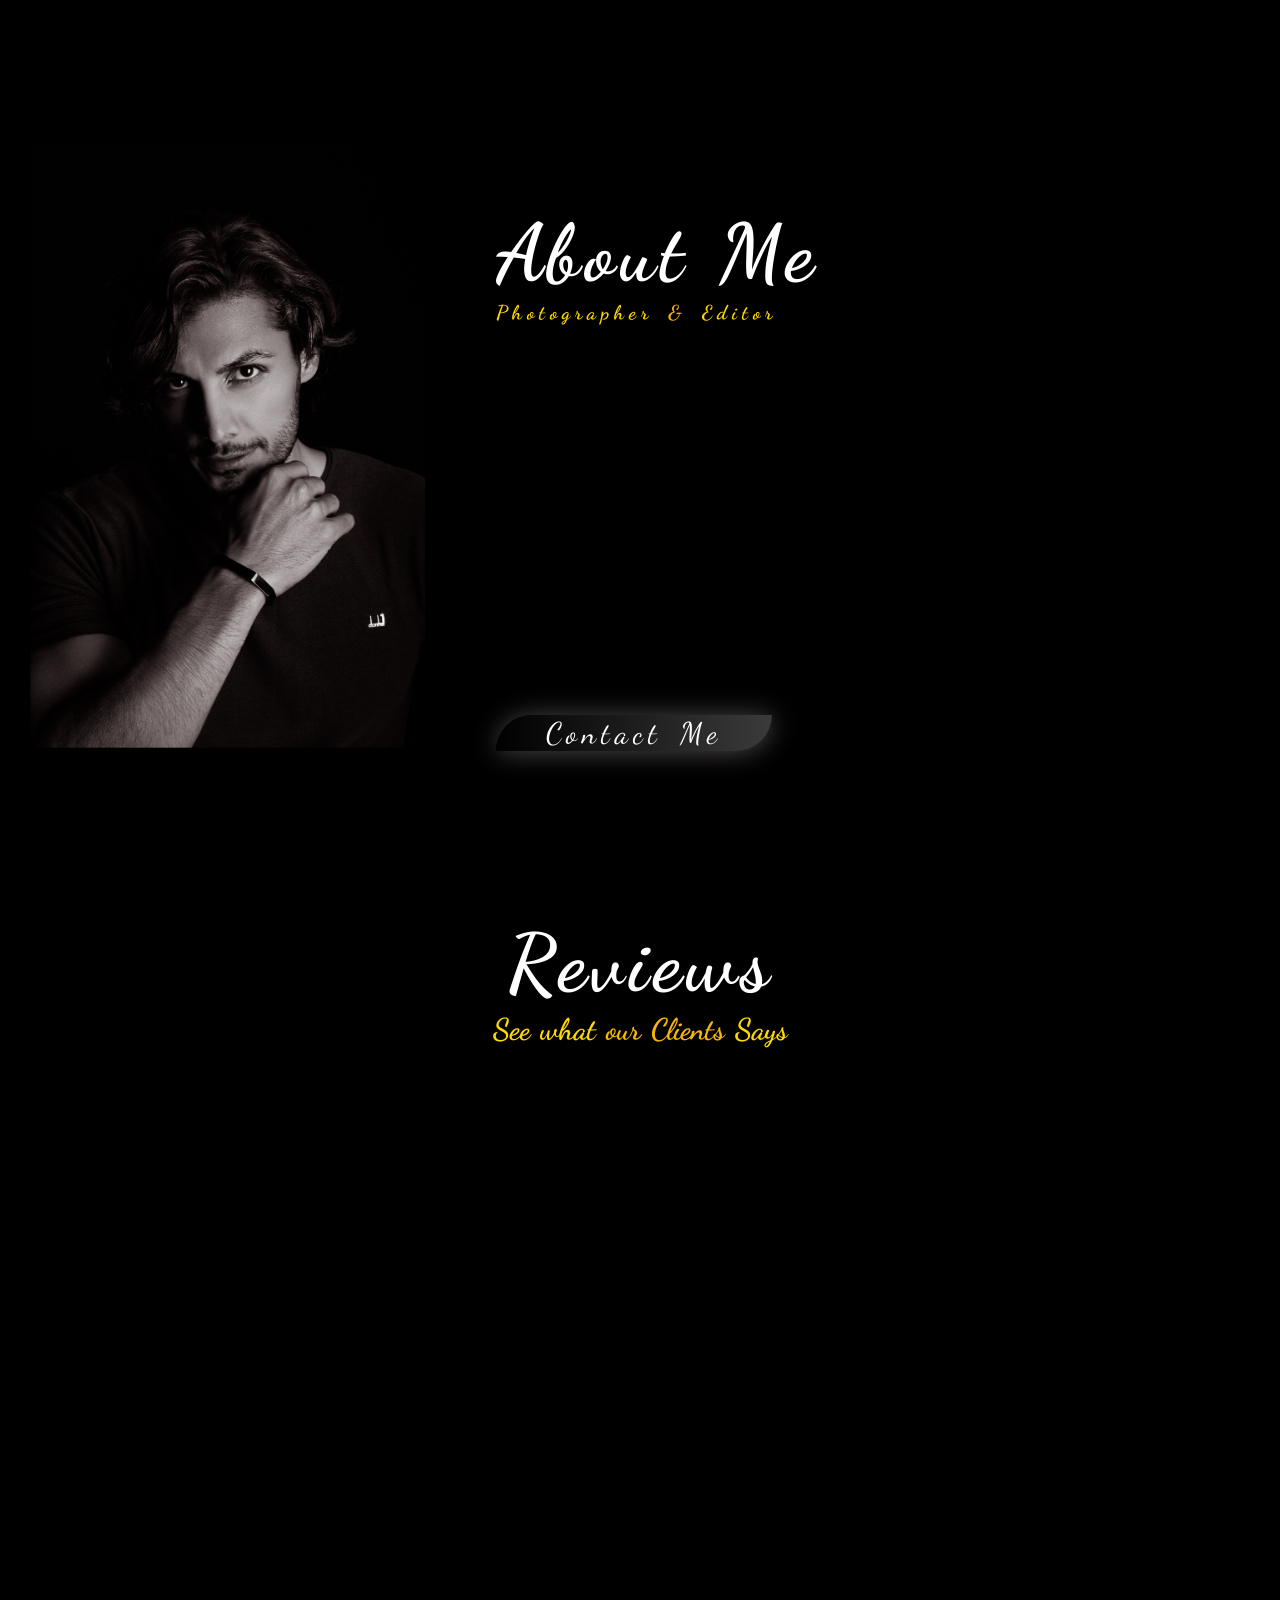
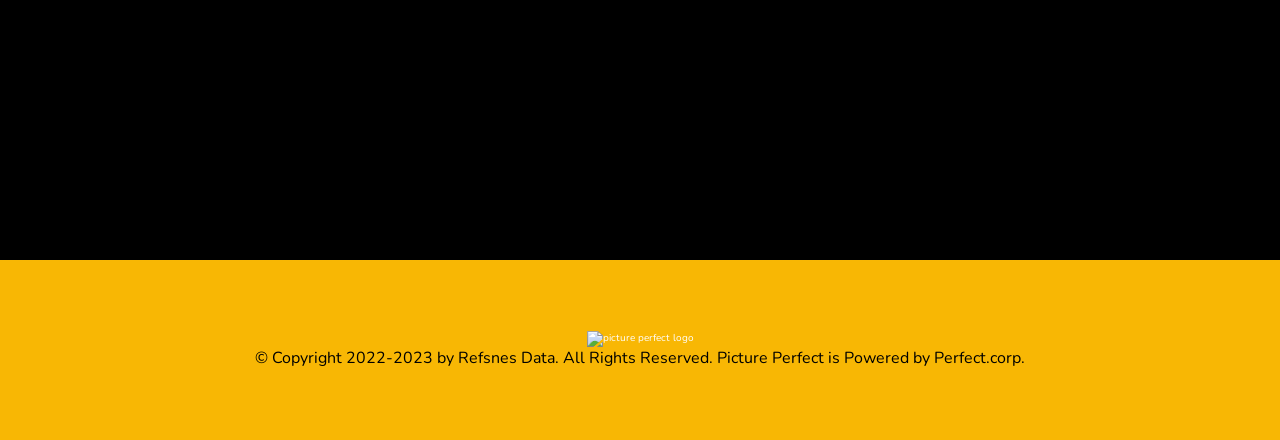
==== commit 00dbe1a5: "small changes on home and login page" ====
--- a/html/home.htm
+++ b/html/home.htm
@@ -1,4 +1,3 @@
-
 <!DOCTYPE html>
 <html lang="en">
   <head>
@@ -26,7 +25,7 @@
       rel="stylesheet"
       href="https://cdnjs.cloudflare.com/ajax/libs/font-awesome/4.7.0/css/font-awesome.min.css"
     />
-    <title>Picture Perfect</title>
+    <title>Picture Perfect 🏠</title>
     <!-- loading screen js -->
     <script src="../js/PreLoader.js" defer></script>
     <!-- mouse trail js -->
@@ -34,6 +33,7 @@
     <!-- home page related js -->
     <script src="../js/Home.js" defer></script>
   </head>
+
   <body>
     <!-- loader html -->
     <div class="loader"></div>
@@ -86,7 +86,7 @@
           <li><a href="#Home">Home</a></li>
           <li><a href="#Gallery">Gallery</a></li>
           <li><a href="#About">About</a></li>
-          <li><a href="../php/review.php">Reviews</a></li>
+          <li><a href="../php/review/review.php">Reviews</a></li>
           <li><a href="../php/bookMe/bookMe.php">Book Me</a></li>
         </ul>
       </nav>
@@ -121,47 +121,56 @@
       <section id="Gallery" data-aos="fade-right">
         <h2 class="-heading">Category</h2>
         <h5 class="-sub-heading">Choose <span>your</span> Occasion</h5>
-        <div>
+        <div class="image-container">
+          <p class="dbl-click-msg">*double click on selected occasion</p>
           <div id="image-track">
             <img
               class="gallery-image"
               src="../media/images/Header/image1.jpg"
               draggable="false"
+              ondblclick="galImagedblclick()"
             />
             <img
               class="gallery-image"
               src="../media/images/Header/image2.jpg"
               draggable="false"
+              ondblclick="galImagedblclick()"
             />
             <img
               class="gallery-image"
               src="../media/images/Header/image3.jpg"
               draggable="false"
+              ondblclick="galImagedblclick()"
             />
             <img
               class="gallery-image"
               src="../media/images/Header/image4.jpg"
               draggable="false"
+              ondblclick="galImagedblclick()"
             />
             <img
               class="gallery-image"
               src="../media/images/Header/image5.jpg"
               draggable="false"
+              ondblclick="galImagedblclick()"
             />
             <img
               class="gallery-image"
               src="../media/images/Header/image6.jpg"
               draggable="false"
+              ondblclick="galImagedblclick()"
             />
             <img
               class="gallery-image"
               src="../media/images/Header/image7.jpg"
               draggable="false"
+              ondblclick="galImagedblclick()"
             />
             <img
               class="gallery-image"
               src="../media/images/Header/image8.jpg"
               draggable="false"
+              ondblclick="galImagedblclick()"
             />
           </div>
         </div>
--- a/css/Home.css
+++ b/css/Home.css
@@ -73,7 +73,7 @@
 
 /* header section code including nav bar and hero section  */
 header {
-  background-image: url('../media/images/Header/main-img.jpg');
+  background-image: url("../media/images/Header/main-img.jpg");
   background-size: cover;
   position: relative;
   width: var(--width-100vw);
@@ -491,6 +491,16 @@
 .-sub-heading > span {
   color: var(--changing-text-color);
 }
+
+.dbl-click-msg{
+  text-align: center;
+  font-size: 20px;
+  color: #be9113;
+  opacity: 0;
+}
+.image-container:hover .dbl-click-msg{
+  opacity: 1;
+}
 #image-track {
   display: flex;
   gap: var(--gap);
@@ -662,7 +672,7 @@
 }
 
 /* curves below hero and category section of page code  */
-.spacer{
+.spacer {
   aspect-ratio: 960/70;
   background-repeat: no-repeat;
   background-position: center;
@@ -673,7 +683,7 @@
   background-image: url("../media/images/Header/wave-haikei.svg");
 }
 
-@media screen and (max-width:1035px) {
+@media screen and (max-width: 1035px) {
   .container {
     display: block;
     position: fixed;
@@ -718,16 +728,16 @@
   }
 }
 
-@media screen and (max-width:680px) {
-  .main-img{
+@media screen and (max-width: 680px) {
+  .main-img {
     display: none;
   }
 
-  .main-text{
+  .main-text {
     text-align: center;
     width: 100%;
   }
-  .anchor-btn{
+  .anchor-btn {
     display: none;
   }
   .client-reviews {
@@ -738,43 +748,38 @@
   }
 }
 
-@media screen and (max-width:556px) {
-
-  .about-text{
+@media screen and (max-width: 556px) {
+  .about-text {
     font-size: 25px;
   }
-
-}
-
-@media screen and (max-width:460px) {
-
-  .about-text{
+}
+
+@media screen and (max-width: 460px) {
+  .about-text {
     font-family: var(--font-Nunito);
     font-size: 18px;
-    word-spacing:0;
-    letter-spacing:0;
-  }
-  .me-text{
+    word-spacing: 0;
+    letter-spacing: 0;
+  }
+  .me-text {
     display: none;
   }
 
-  footer{
+  footer {
     height: 30vh;
   }
-
-}
-
-@media screen and (max-height:414px) {
-
-  .main-img{
+}
+
+@media screen and (max-height: 414px) {
+  .main-img {
     display: none;
   }
 
-  .main-text{
+  .main-text {
     text-align: center;
     width: 100%;
   }
-  .anchor-btn{
+  .anchor-btn {
     display: none;
   }
   .client-reviews {
@@ -784,18 +789,17 @@
     padding: 5rem;
   }
 
-  .main-text{
-    padding:0;
-  }
-
-  .about-text{
+  .main-text {
+    padding: 0;
+  }
+
+  .about-text {
     font-size: 30px;
-    word-spacing:0;
-    letter-spacing:0;
-  }
-
-  footer{
+    word-spacing: 0;
+    letter-spacing: 0;
+  }
+
+  footer {
     height: 50vh;
   }
-
-}
+}
